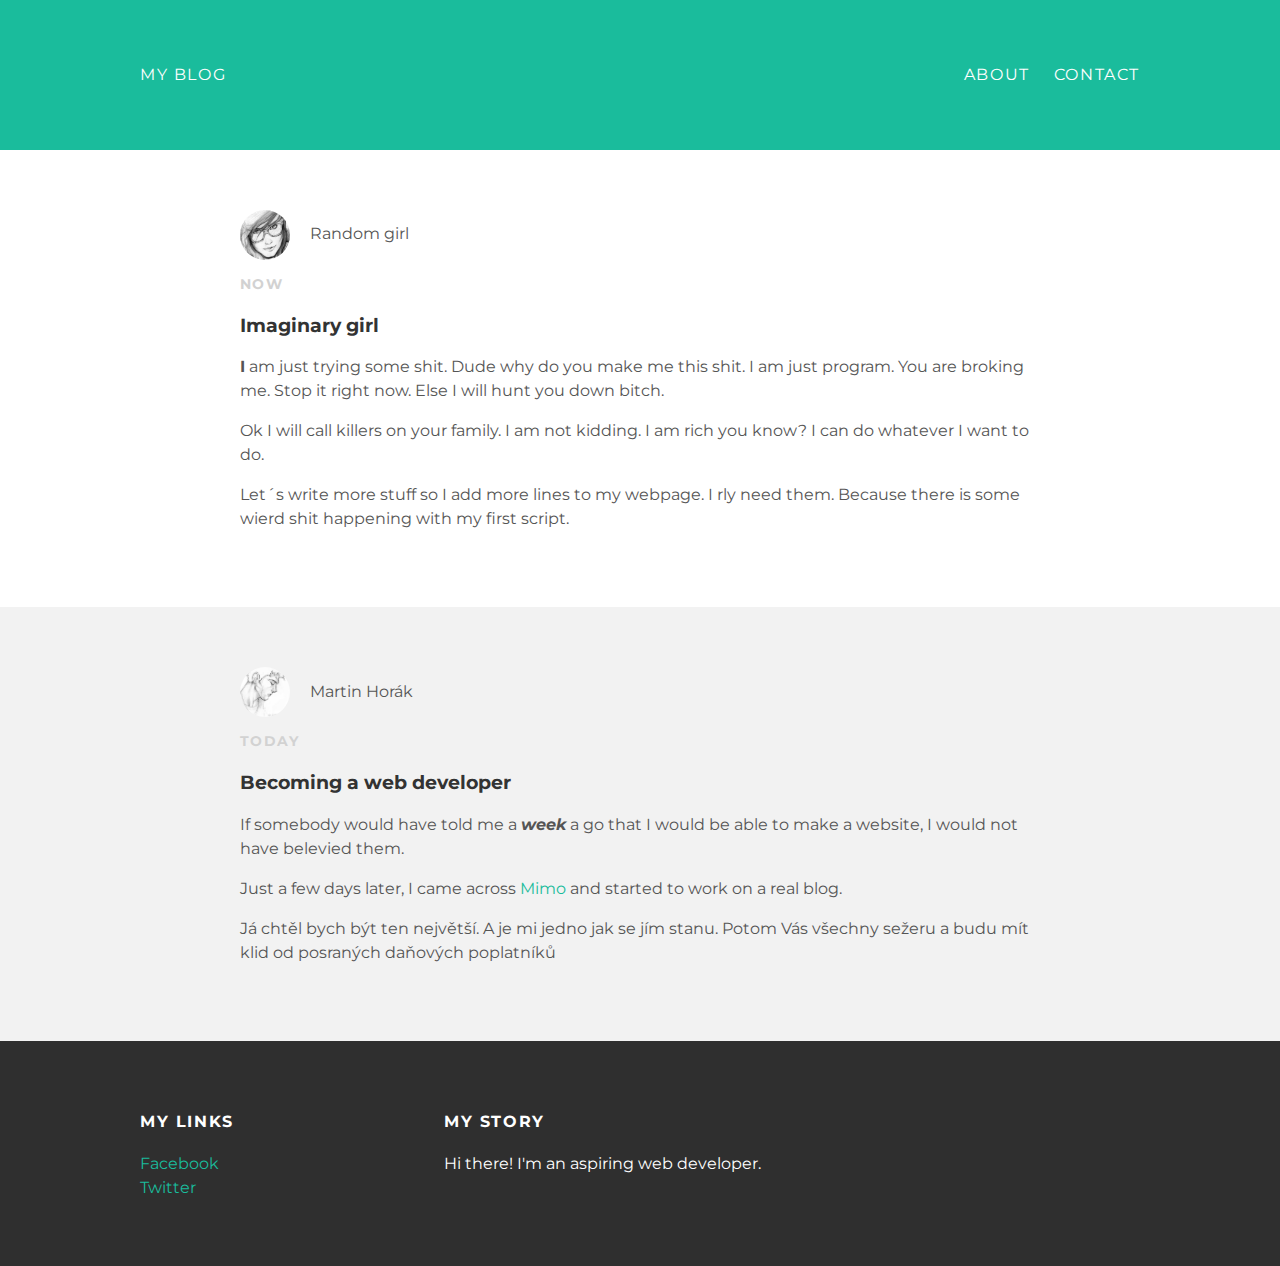
==== index.html @ f715f3c2 "Add files via upload" ====
<!DOCTYPE html>
<html>
 <head>
   <title>My blog</title>
   <link rel="stylesheet" type="text/css" href="style.css">
 </head>
 <body>
   <div id="header">
     <div class="container">
       <a id="header-title" href="index.html">My Blog</a>
       <ul id="header-nav">
         <li><a href="about.html">About</a></li>
         <li><a href="mailto:marhor@centrum.cz">Contact</a></li>
       </ul>
     </div>
   </div>
   <div id="content">
     <div class="post-container">
       <div class="post">
         <div class="post-author">
           <img src="girl_picture.jpg">
           <span>Random girl</span>
         </div>
           <p class="post-date">Now</p>
           <h3 class="post-title">Imaginary girl</h3>
           <div class="post-content">
             <p><strong>I</strong> am just trying some shit. Dude why do you make me this shit. I am just program. You are broking me. Stop it right now. Else I will hunt you down bitch.</p>
             <p>Ok I will call killers on your family. I am not kidding. I am rich you know? I can do whatever I want to do.</p>
             <p>Let´s write more stuff so I add more lines to my webpage. I rly need them. Because there is some wierd shit happening with my first script.</p>
         </div>
     </div>
   </div>
     <div class="post-container">
       <div class="post">
         <div class="post-author">
           <img src="profile_picture.jpg">
           <span>Martin Horák</span>
         </div>
           <p class="post-date">Today</p>
           <h3 class="post-title">Becoming a web developer</h3>
           <div class="post-content">
             <p>If somebody would have told me a <strong><em>week</em></strong> a go that I would be able to make a website, I would not have belevied them.</p>
             <p>Just a few days later, I came across <a href="https://getmimo.com/mimo">Mimo</a> and started to work on a real blog.</p>
             <p>Já chtěl bych být ten největší. A je mi jedno jak se jím stanu. Potom Vás všechny sežeru a budu mít klid od posraných daňových poplatníků</p>
         </div>
       </div>
     </div>
   </div>
   <div id="footer">
     <div class="container">
       <div class="column">
         <h4>My Links</h4>
         <p>
           <a href="https://www.facebook.com/martin.horak.125">Facebook</a>
           <br>
           <a href="https://twitter.com/me">Twitter</a>
         </p>
       </div>
       <div class="column">
         <h4>My Story</h4>
         <p>Hi there! I'm an aspiring web developer.</p>
       </div>
     </div>
   </div>
 </body>
</html>
---- style.css ----
@import url(http://fonts.googleapis.com/css?family=Montserrat:400,700);
body {
  color: #555;
  margin: 0;
  font-family: Montserrat, sans-serif;
}
#header {
  background-color: #1abc9c;
  height: 150px;
  line-height: 150px;
}
#header a {
  color: white;
  text-decoration: none;
  text-transform: uppercase;
  letter-spacing: 0.1em;
}
#header a:hover {
  color: #222;}
}
#header-title {
  display: block;
  float: left;
  font-size: 20px;
  font-weight: bold;
}
#header-nav {
  display: block;
  float: right;
  margin-top: 0;
}
#header-nav li {
  display: inline;
  padding-left: 20px;
}
.container {
  max-width: 1000px;
  margin: 0 auto;
}
#footer {
  background-color: #2f2f2f;
  padding: 50px 0;
}
.column {
  min-width: 300px;
  display: inline-block;
  vertical-align: top;
}
#footer h4 {
  color: white;
  text-transform: uppercase;
  letter-spacing: 0.1em;
}
#footer p {
  color: white;
}
a {
  color: #1abc9c;
  text-decoration: none;
}
a:hover {
  font-weight: bold;
}
.post, .about {
  max-width: 800px;
  margin: 0 auto;
  padding: 60px 0;
}
.post-author img {
  width: 50px;
  height: 50px;
  vertical-align: middle;
}
.post-author span {
  margin-left: 16px;
}
.post-date {
  color: #D2D2D2;
  font-size: 14px;
  font-weight: bold;
  text-transform: uppercase;
  letter-spacing: 0.1em;
}
h1, h2, h3, h4 {
  color: #333;
}
p {
  line-height: 1.5;
}
.about {
  text-align: : center;
}
.post-author img, .about-author img {
  border-radius: 50%;
}
.post-container:nth-child(even) {
  background-color: #f2f2f2;
}
.sticky {
  position: fixed;
  top: 0;
  width: 100%
}
.sticky + .content {
  padding-top: 80px;
}
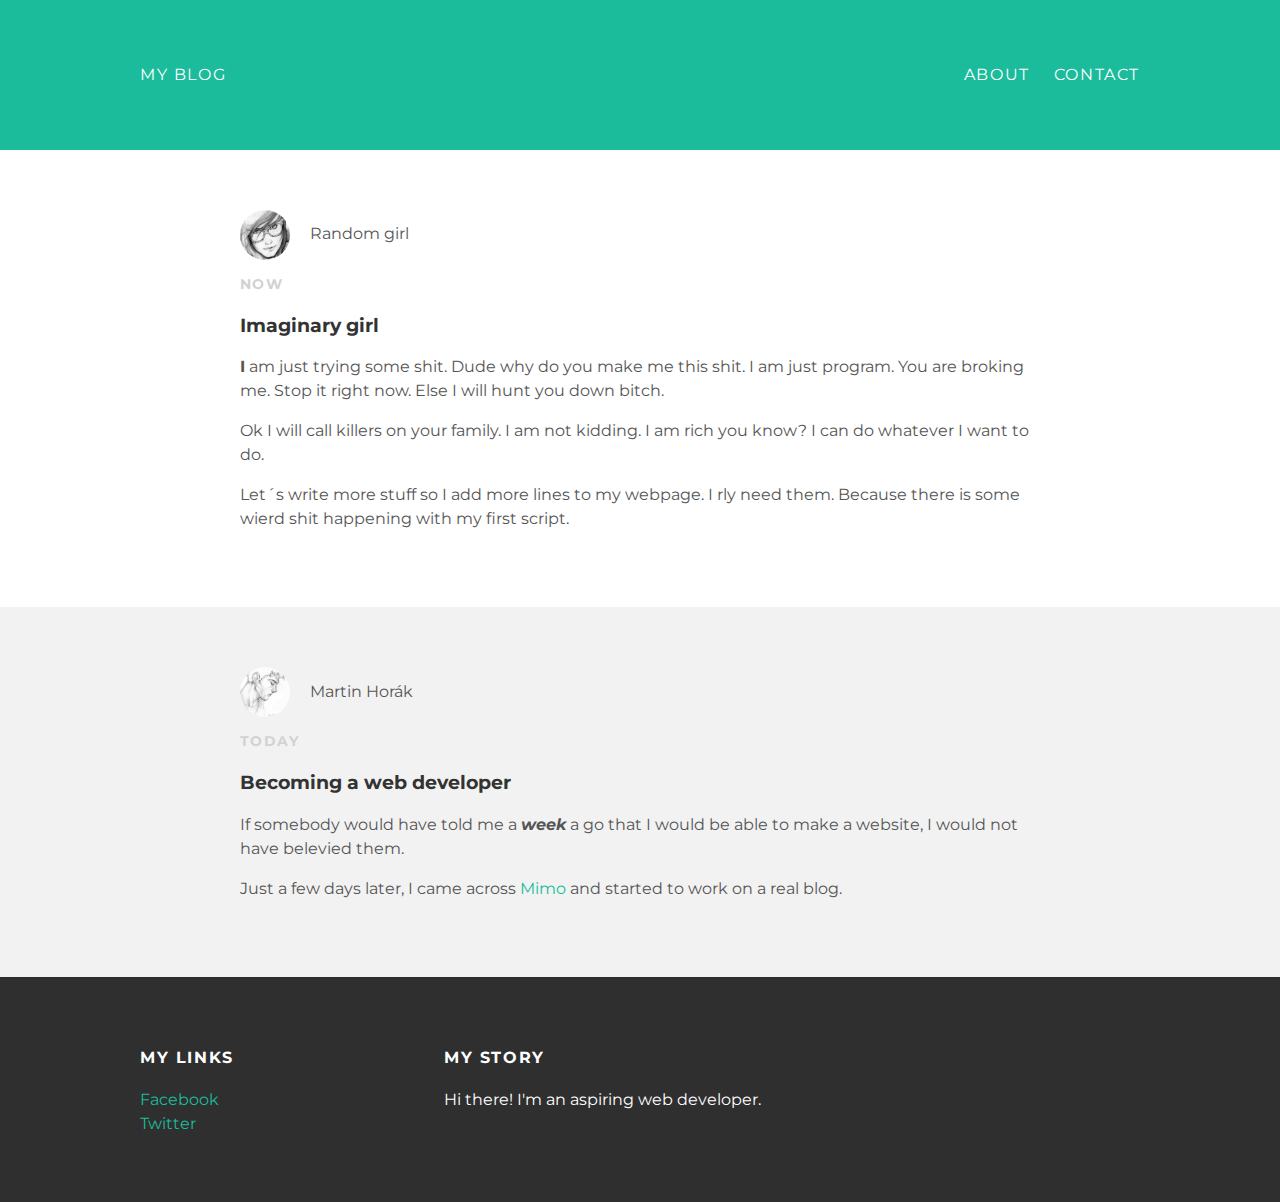
==== commit 3491253f: "Add files via upload" ====
--- a/index.html
+++ b/index.html
@@ -41,7 +41,6 @@
            <div class="post-content">
              <p>If somebody would have told me a <strong><em>week</em></strong> a go that I would be able to make a website, I would not have belevied them.</p>
              <p>Just a few days later, I came across <a href="https://getmimo.com/mimo">Mimo</a> and started to work on a real blog.</p>
-             <p>Já chtěl bych být ten největší. A je mi jedno jak se jím stanu. Potom Vás všechny sežeru a budu mít klid od posraných daňových poplatníků</p>
          </div>
        </div>
      </div>
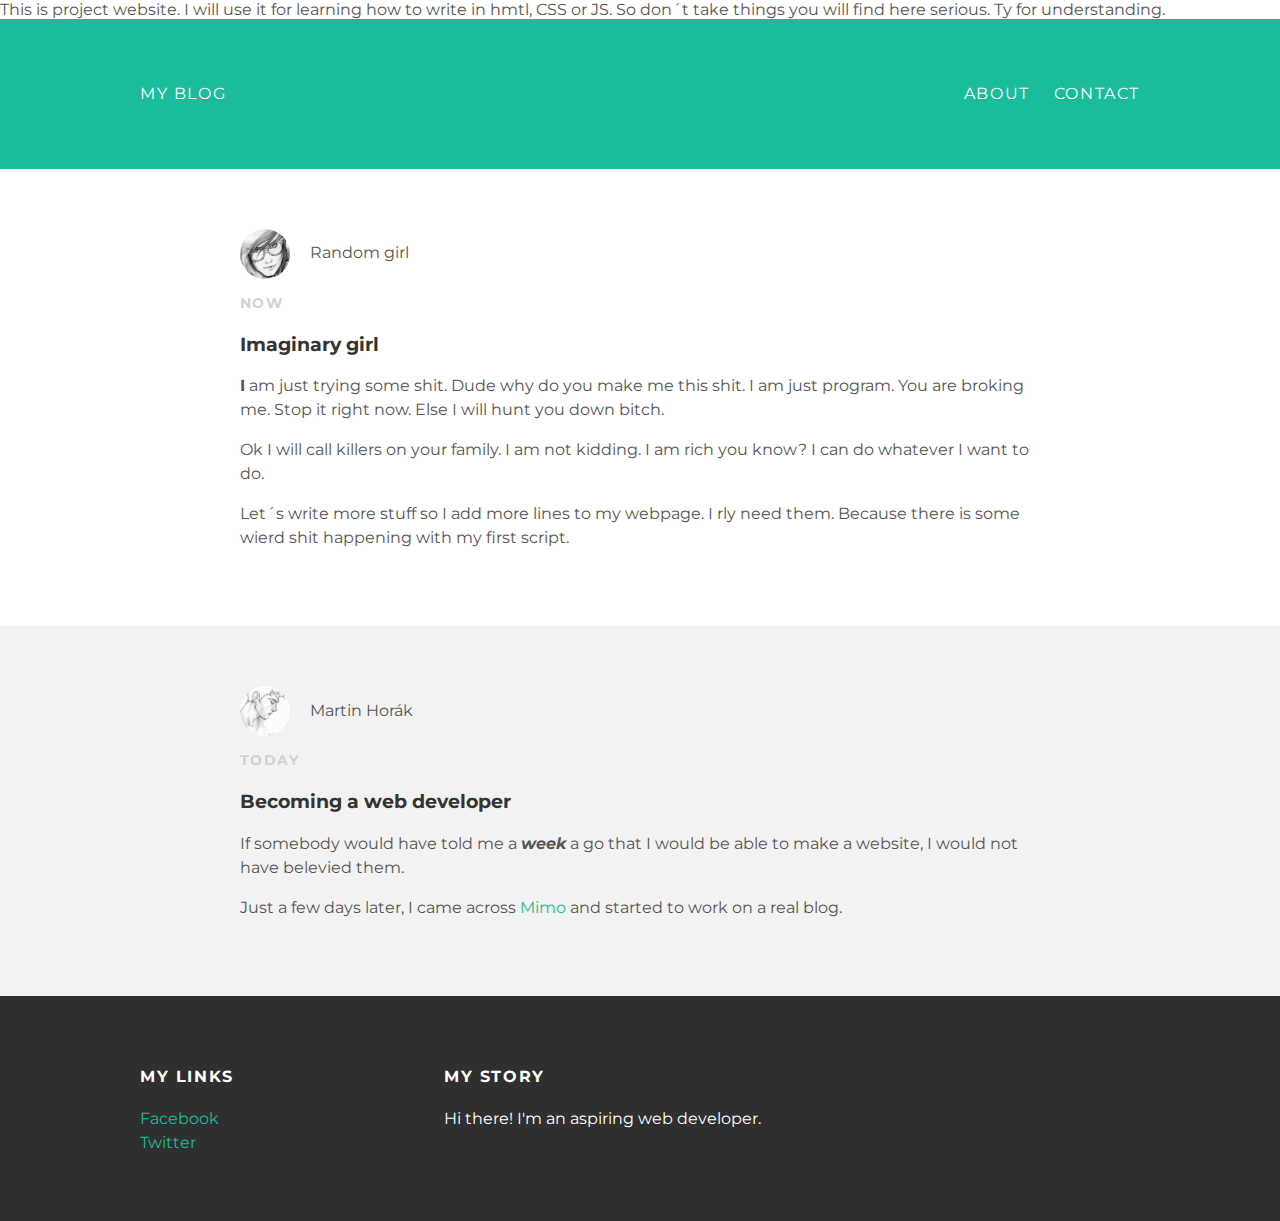
==== commit 83f6c157: "Add files via upload" ====
--- a/index.html
+++ b/index.html
@@ -5,6 +5,7 @@
    <link rel="stylesheet" type="text/css" href="style.css">
  </head>
  <body>
+   <div>This is project website. I will use it for learning how to write in hmtl, CSS or JS. So don´t take things you will find here serious. Ty for understanding.
    <div id="header">
      <div class="container">
        <a id="header-title" href="index.html">My Blog</a>
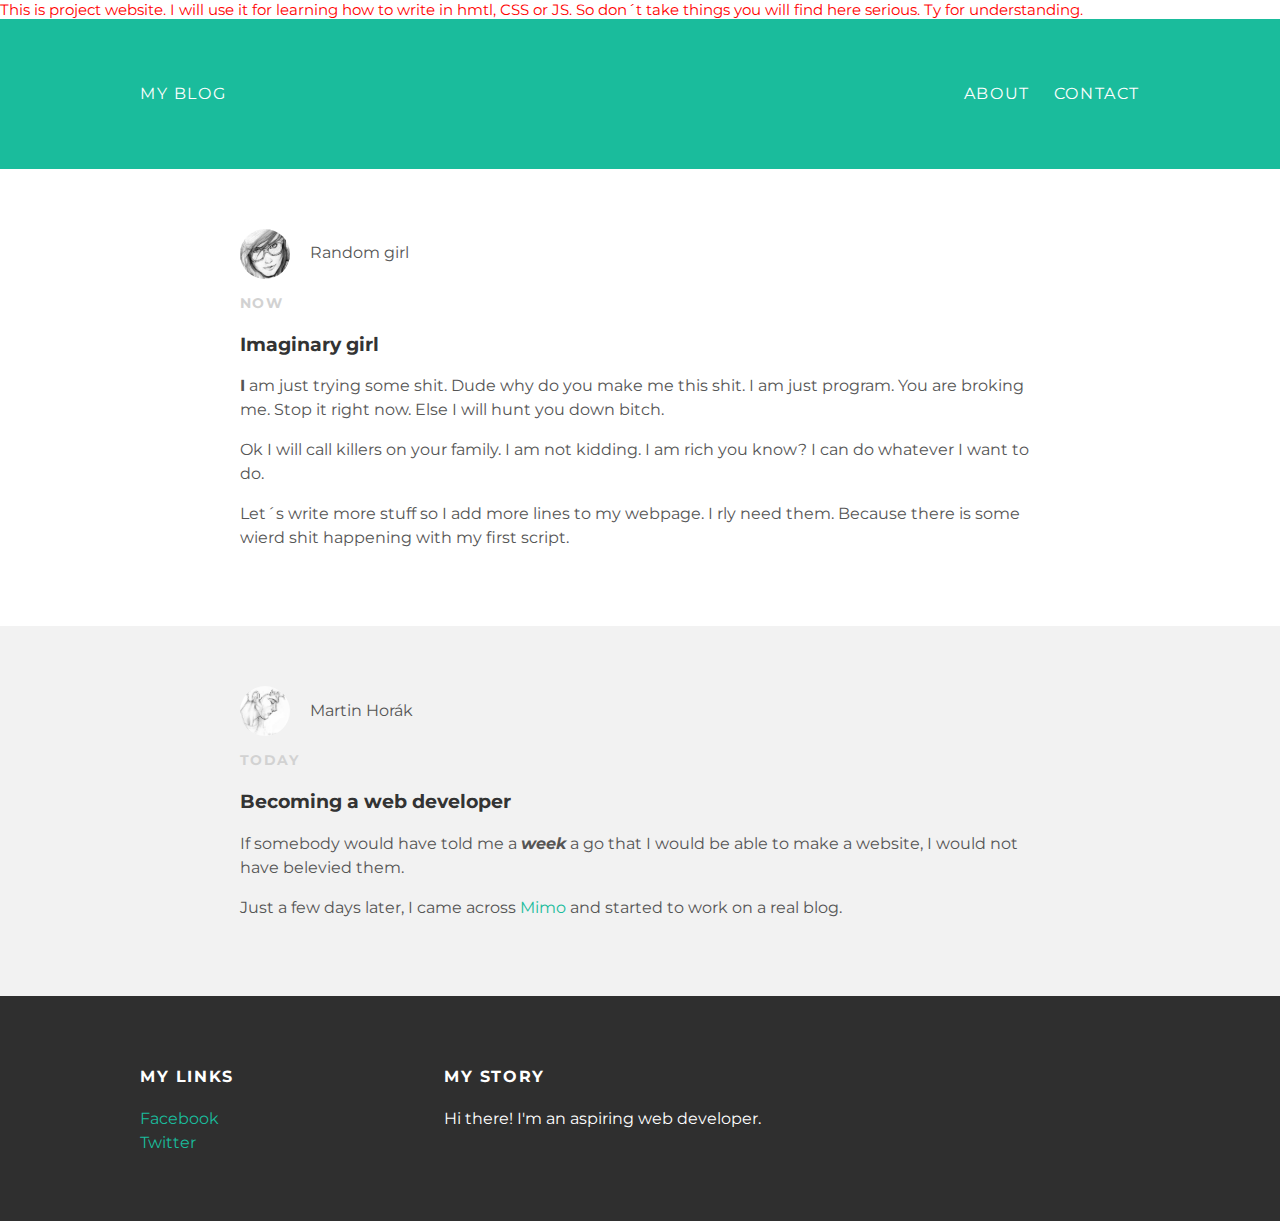
==== commit 64885173: "Add files via upload" ====
--- a/index.html
+++ b/index.html
@@ -5,7 +5,7 @@
    <link rel="stylesheet" type="text/css" href="style.css">
  </head>
  <body>
-   <div>This is project website. I will use it for learning how to write in hmtl, CSS or JS. So don´t take things you will find here serious. Ty for understanding.
+   <div class="comment">This is project website. I will use it for learning how to write in hmtl, CSS or JS. So don´t take things you will find here serious. Ty for understanding.</div>
    <div id="header">
      <div class="container">
        <a id="header-title" href="index.html">My Blog</a>
--- a/style.css
+++ b/style.css
@@ -104,3 +104,7 @@
 .sticky + .content {
   padding-top: 80px;
 }
+.comment {
+  color: red;
+  font-size: 15px;
+}
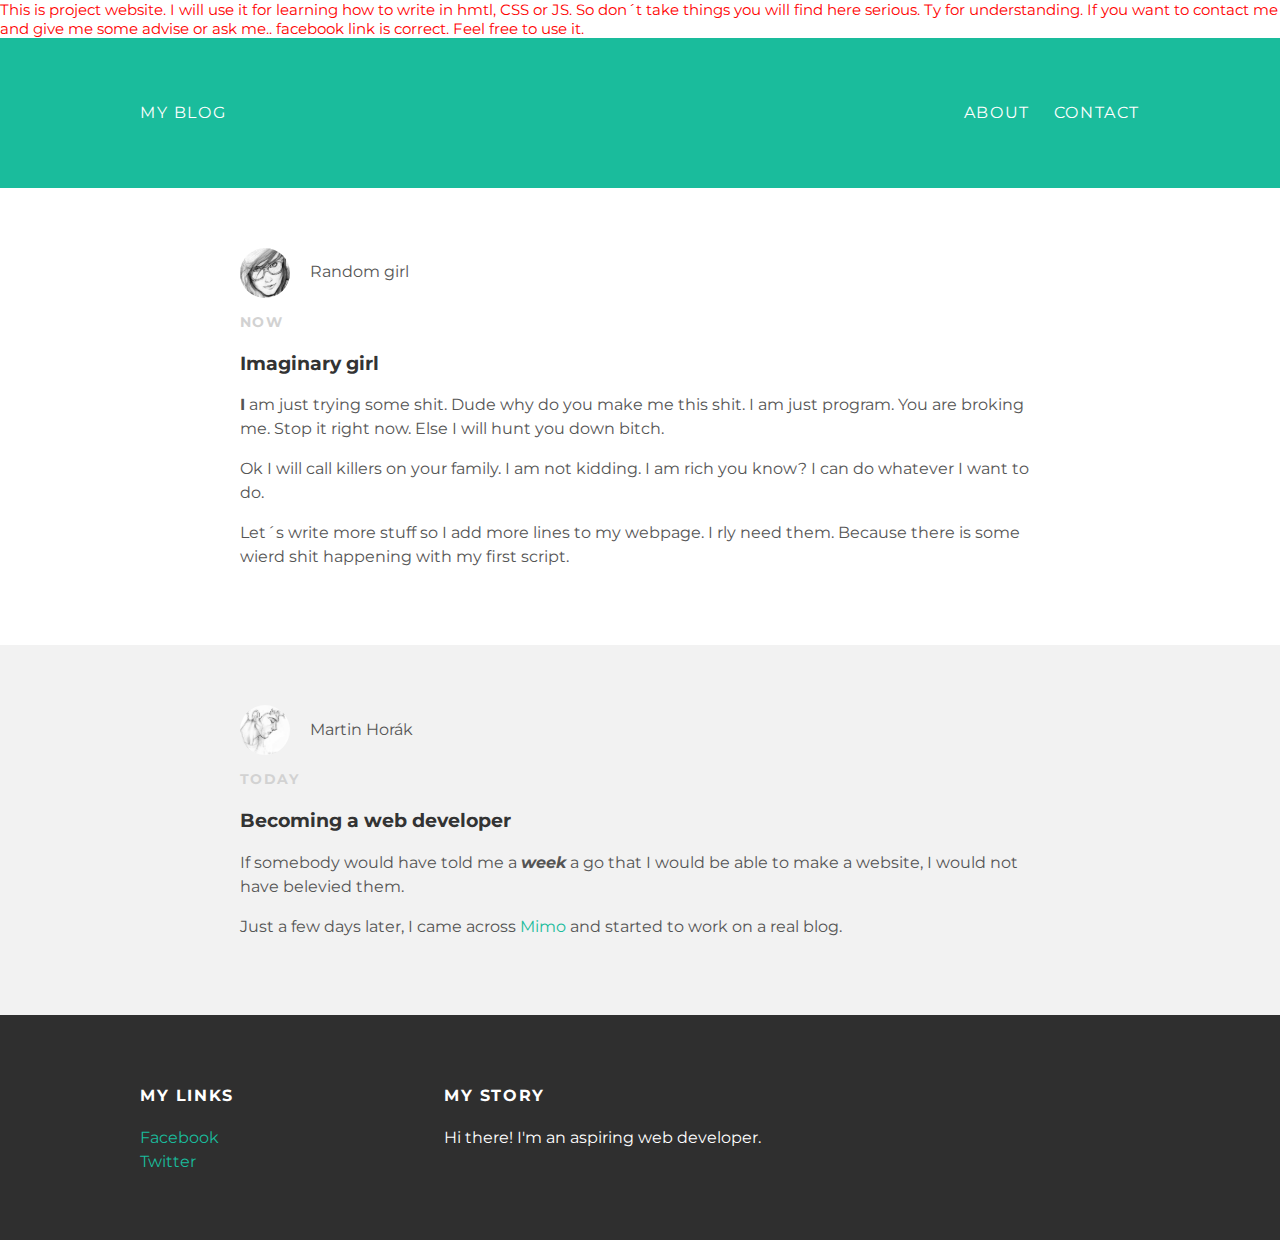
==== commit 8cc066c3: "Add files via upload" ====
--- a/index.html
+++ b/index.html
@@ -5,7 +5,7 @@
    <link rel="stylesheet" type="text/css" href="style.css">
  </head>
  <body>
-   <div class="comment">This is project website. I will use it for learning how to write in hmtl, CSS or JS. So don´t take things you will find here serious. Ty for understanding.</div>
+   <div id="comment">This is project website. I will use it for learning how to write in hmtl, CSS or JS. So don´t take things you will find here serious. Ty for understanding. If you want to contact me and give me some advise or ask me.. facebook link is correct. Feel free to use it.</div>
    <div id="header">
      <div class="container">
        <a id="header-title" href="index.html">My Blog</a>
--- a/style.css
+++ b/style.css
@@ -104,7 +104,7 @@
 .sticky + .content {
   padding-top: 80px;
 }
-.comment {
+#comment {
   color: red;
   font-size: 15px;
 }
